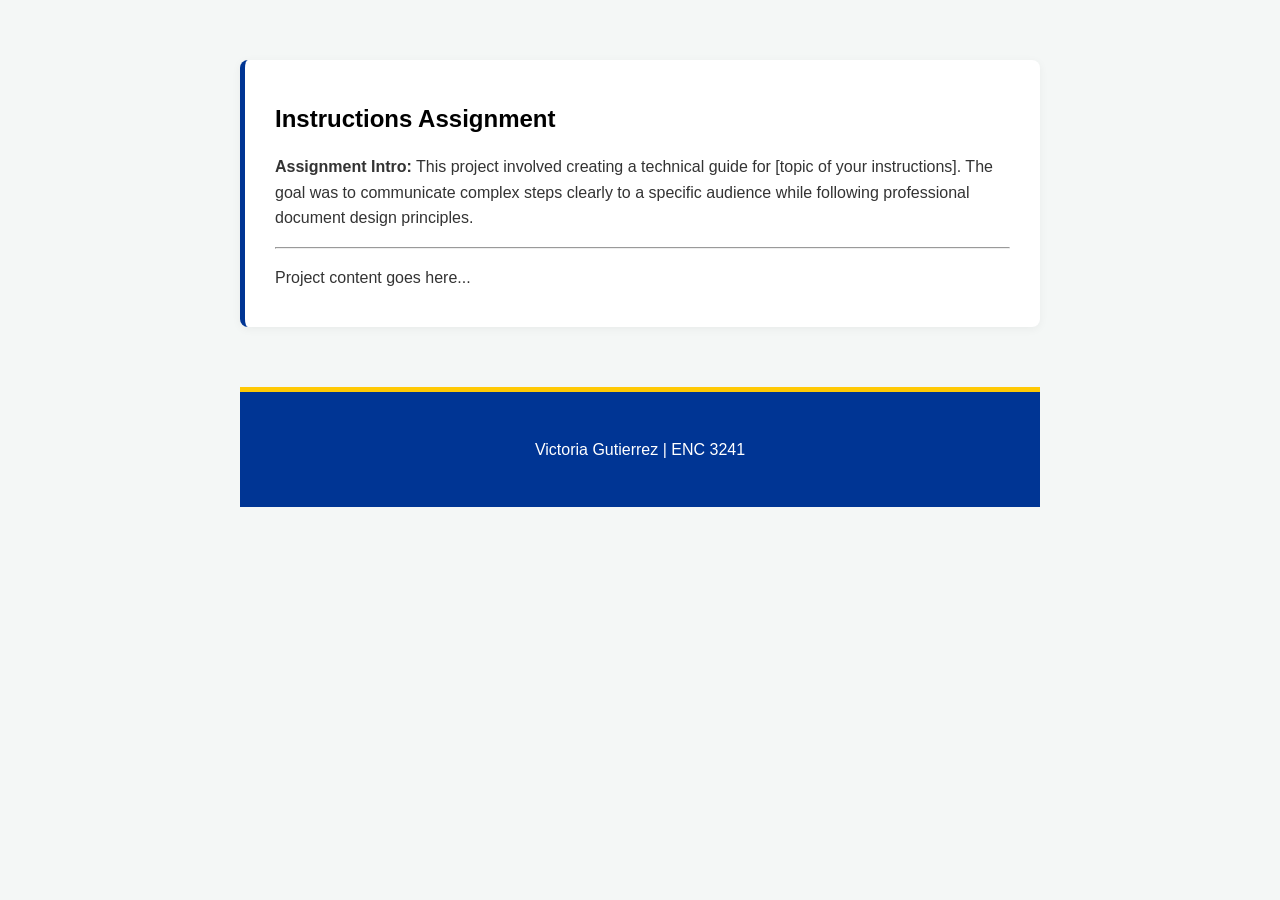
==== cover-letter.html @ 1a1d14d8 "Add instructions page with images" ====
<!DOCTYPE html>
<html lang="en">
<head>
    <meta charset="UTF-8">
    <meta name="viewport" content="width=device-width, initial-scale=1.0">
    <title>Instructions Assignment | Victoria Gutierrez</title>
    <link rel="stylesheet" href="style.css">
</head>
<body>
    <main>
        <section class="info-card">
            <h1>Instructions Assignment</h1>
            <p><strong>Assignment Intro:</strong> This project involved creating a technical guide for [topic of your instructions]. The goal was to communicate complex steps clearly to a specific audience while following professional document design principles.</p>
            
            <hr>
            <p>Project content goes here...</p>
        </section>
    </main>

    <footer>
        <p>Victoria Gutierrez | ENC 3241</p>
    </footer>
</body>
</html>
---- style.css ----
body {
    font-family: 'Segoe UI', Tahoma, Geneva, Verdana, sans-serif;
    line-height: 1.6;
    color: #333;
    max-width: 800px;
    margin: 0 auto;
    padding: 40px 20px;
    background-color: #f4f7f6;
}

header {
    text-align: center;
    border-bottom: 2px solid #003594; /* UCF Blue */
    padding-bottom: 20px;
    margin-bottom: 40px;
}

h1 { margin-bottom: 5px; color: #000; }
h3 { font-weight: 400; color: #666; margin-top: 0; }

.profile-container {
    display: flex;
    align-items: center;
    gap: 30px;
    background: white;
    padding: 30px;
    border-radius: 12px;
    box-shadow: 0 4px 15px rgba(0,0,0,0.05);
}

.profile-pic {
    width: 200px;
    height: 200px;
    border-radius: 50%;
    object-fit: cover;
    border: 3px solid #FFC904; /* UCF Gold */
}

.about-text h2 {
    color: #003594;
    margin-top: 0;
}

@media (max-width: 600px) {
    .profile-container { flex-direction: column; text-align: center; }
}

.info-card {
    background: white;
    padding: 25px 35px;
    border-radius: 8px;
    box-shadow: 0 2px 10px rgba(0,0,0,0.05);
    margin-top: 25px;
    border-left: 5px solid #003594; /* UCF Blue side accent */
}

.info-card h2 {
    color: #003594;
    font-size: 1.4rem;
    margin-top: 0;
    margin-bottom: 20px;
    text-transform: uppercase;
    letter-spacing: 1px;
}

.entry {
    margin-bottom: 25px;
}

.entry-header {
    display: flex;
    justify-content: space-between;
    align-items: baseline;
}

.entry h3 {
    margin: 0;
    font-size: 1.1rem;
    color: #222;
}

.date {
    font-size: 0.9rem;
    color: #666;
    font-weight: 600;
}

.degree, .location {
    margin: 5px 0;
    font-weight: 600;
    color: #444;
}

.minors, .honors, .coursework {
    margin: 3px 0;
    font-size: 0.95rem;
    color: #555;
}

.resume-list {
    margin-top: 10px;
    padding-left: 20px;
}

.resume-list li {
    margin-bottom: 5px;
    font-size: 0.95rem;
}

/* Vertically stacked skills */
.skills-vertical {
    display: flex;
    flex-direction: column;
    gap: 12px;
}

.skill-group {
    font-size: 1rem;
    padding: 8px 0;
    border-bottom: 1px solid #f0f0f0;
}

.skill-group:last-child {
    border-bottom: none;
}

/* Projects Section - Reverted to match Experience format */
.tech-stack {
    font-size: 0.85rem;
    color: #666;
    font-weight: 600;
}

/* Skills Section - Tightening it up significantly */
.skills-vertical {
    display: flex;
    flex-direction: column;
    gap: 0; /* Removed gap entirely */
}

.skill-group {
    font-size: 1rem;
    padding: 4px 0; /* Very tight padding */
    border-bottom: 1px solid #f0f0f0;
    margin: 0;
}

.skill-group:last-child {
    border-bottom: none;
}

/* Ensuring spacing is consistent across all cards */
.info-card {
    background: white;
    padding: 20px 30px; /* Slightly tighter padding */
    border-radius: 8px;
    box-shadow: 0 2px 10px rgba(0,0,0,0.05);
    margin-top: 20px;
    border-left: 5px solid #003594;
}

/* Footer Styling */
footer {
    background-color: #003594; /* UCF Blue */
    color: white;
    text-align: center;
    padding: 40px 20px;
    margin-top: 60px;
    border-top: 5px solid #FFC904; /* UCF Gold accent */
}

footer p {
    margin: 5px 0;
}

.footer-links a {
    color: #FFC904;
    text-decoration: none;
    font-weight: bold;
    margin: 0 10px;
}

.footer-links a:hover {
    text-decoration: underline;
}

.reflection-btn {
    display: inline-block;
    padding: 10px 20px;
    background-color: #003594; /* UCF Blue */
    color: white;
    text-decoration: none;
    border-radius: 5px;
    font-weight: bold;
    font-size: 0.9rem;
}

.reflection-btn:hover {
    background-color: #002266;
}

.back-btn {
    display: inline-block;
    margin-top: 20px;
    color: #003594;
    text-decoration: none;
    font-weight: bold;
}

/* Navigation Bar Styling */
nav {
    background-color: #003594; /* UCF Blue */
    padding: 15px 0;
    position: sticky;
    top: 0;
    z-index: 1000;
    text-align: center;
}

nav a {
    color: white;
    text-decoration: none;
    margin: 0 15px;
    font-weight: bold;
    font-size: 1rem;
}

nav a:hover {
    color: #FFC904; /* UCF Gold */
}

/* Dropdown Menu logic */
.dropdown {
    display: inline-block;
    position: relative;
}

.dropdown-content {
    display: none;
    position: absolute;
    background-color: white;
    min-width: 200px;
    box-shadow: 0px 8px 16px rgba(0,0,0,0.2);
    z-index: 1;
    text-align: left;
    border-radius: 4px;
}

.dropdown-content a {
    color: #333;
    padding: 12px 16px;
    display: block;
    margin: 0;
}

.dropdown-content a:hover {
    background-color: #f1f1f1;
    color: #003594;
}

.dropdown:hover .dropdown-content {
    display: block;
}

/* Custom Underline Class */
.custom-underline {
    text-decoration: underline;
    text-decoration-thickness: 2px;
    text-underline-offset: 3px; /* Adds a little space between the word and the line */
}

/* Highlight Style */
.highlight-light-red{
    background-color: #d35762aa;
    padding: 0 4px;
    border-radius: 2px;
}

.highlight-light-yellow{
    background-color: #e9d824aa;
    padding: 0 4px;
    border-radius: 2px;
}

.center-text {
    text-align: center;
}

.highlight-light-blue{
    background-color: #4199e6aa;
    padding: 0 4px;
    border-radius: 2px;
}

/* Styles for instruction images */
.instruction-img {
    display: block;
    max-width: 25%; /* Ensures it doesn't overflow the card */
    height: auto;
    margin: 15px auto; /* Centers the image with space above/below */
    border-radius: 5px; /* Matches your card corners */
    border: 1px solid #ddd; /* Adds a subtle frame */
}

.img-caption {
    text-align: center;
    font-size: 0.9rem;
    font-style: italic;
    color: #666;
    margin-bottom: 20px;
}

.image-row {
    display: flex;       /* Aligns children (images) in a row */
    gap: 10px;          /* Adds a small space between the two images */
    justify-content: center; /* Centers the row on the page */
    margin: 20px 0;
}

.image-row img {
    flex: 1;            /* Makes both images take up equal width */
    max-width: 25%;     /* Ensures they fit side-by-side with the gap */
    height: auto;       /* Maintains aspect ratio so they don't look squished */
}

/* Mobile responsive: stack them back on top of each other if the screen is tiny */
@media (max-width: 600px) {
    .image-row {
        flex-direction: column;
    }
    .image-row img {
        max-width: 100%;
    }
}
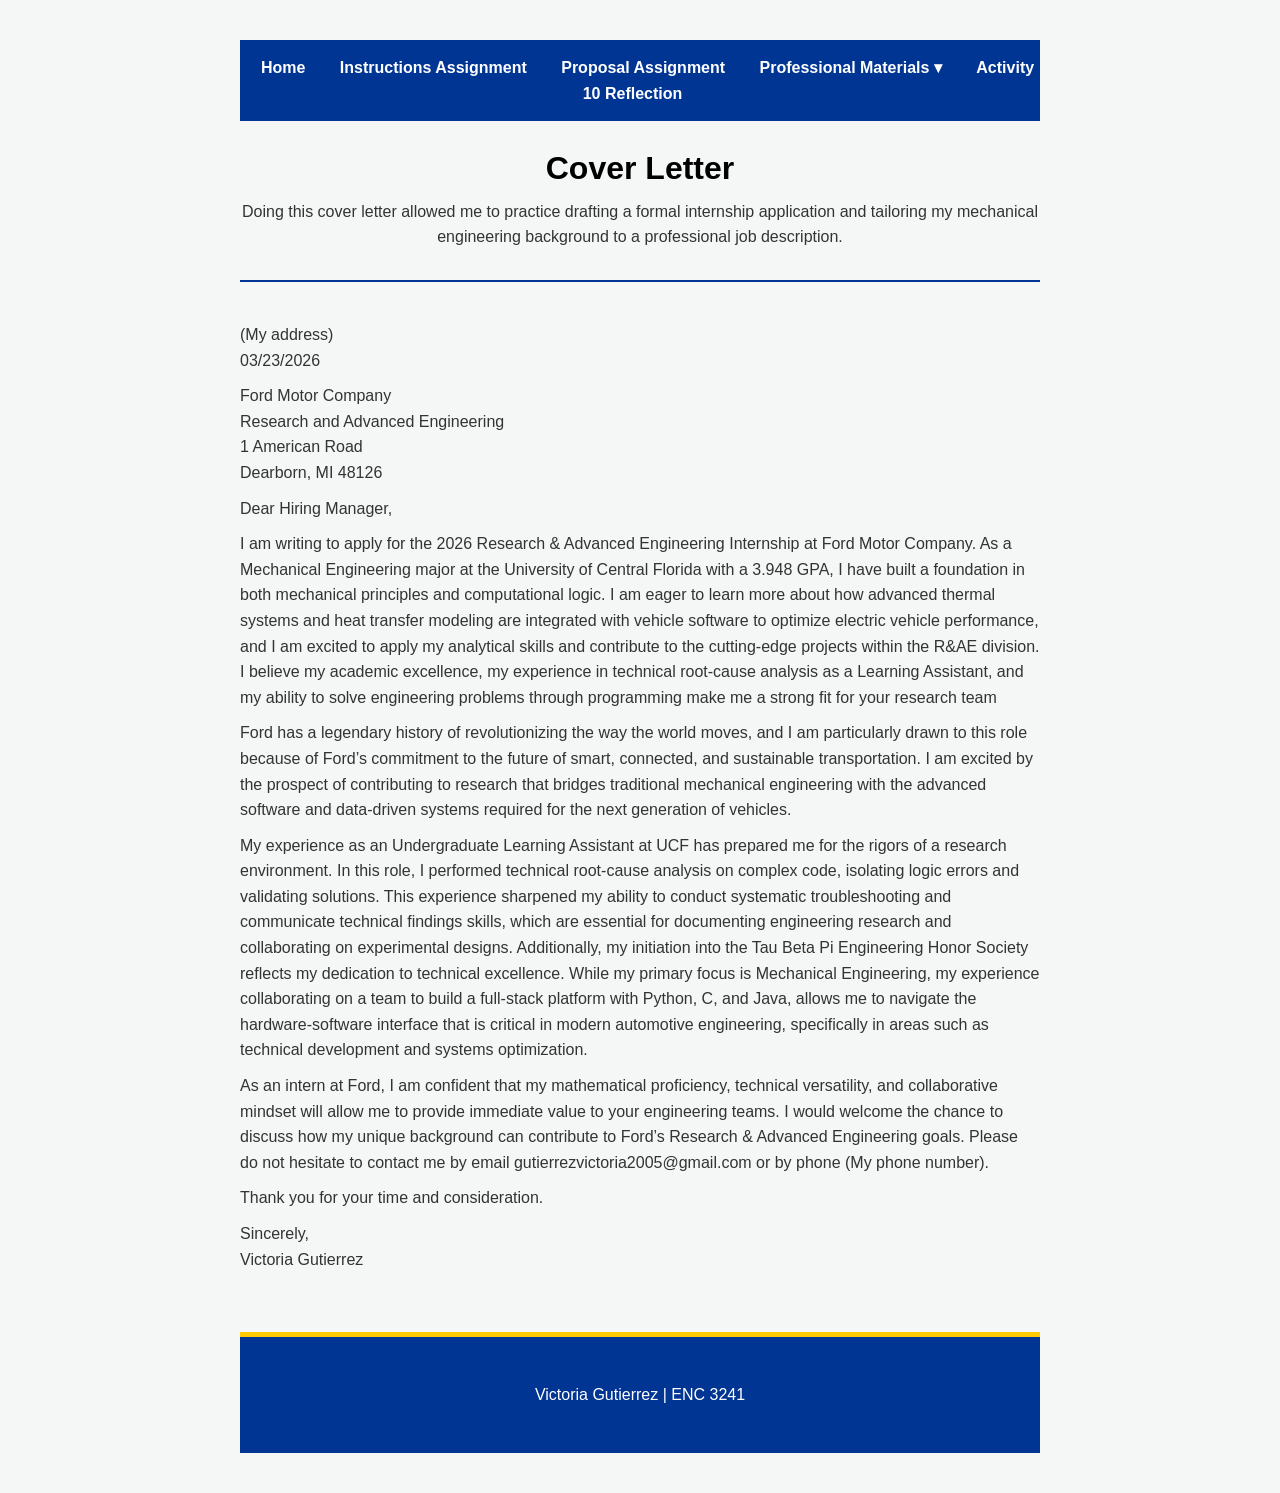
==== commit ca7b3239: "Add finished portfolio" ====
--- a/cover-letter.html
+++ b/cover-letter.html
@@ -7,14 +7,67 @@
     <link rel="stylesheet" href="style.css">
 </head>
 <body>
+    <nav>
+        <a href="index.html">Home</a>
+        <a href="instructions.html">Instructions Assignment</a>
+        <a href="proposal.html">Proposal Assignment</a>
+        
+        <div class="dropdown">
+            <a href="#">Professional Materials ▾</a>
+            <div class="dropdown-content">
+                <a href="resume.html">Resume</a>
+                <a href="cover-letter.html">Cover Letter</a>
+                <a href="interview.html">Mini Interview</a>
+            </div>
+        </div>
+        <a href="reflection.html">Activity 10 Reflection</a>
+    </nav>
+
     <main>
-        <section class="info-card">
-            <h1>Instructions Assignment</h1>
-            <p><strong>Assignment Intro:</strong> This project involved creating a technical guide for [topic of your instructions]. The goal was to communicate complex steps clearly to a specific audience while following professional document design principles.</p>
-            
-            <hr>
-            <p>Project content goes here...</p>
-        </section>
+        <header>
+            <h1>Cover Letter</h1>
+            <p>Doing this cover letter allowed me to practice drafting a formal internship application and tailoring my mechanical engineering background to a professional job description.</p>
+        </header>
+
+        <p>(My address)<br>03/23/2026</p>
+
+        <p>Ford Motor Company<br>Research and Advanced Engineering <br>1 American Road <br>Dearborn, MI 48126</p>
+
+
+        <p>Dear Hiring Manager,</p>
+        <p>I am writing to apply for the 2026 Research & Advanced Engineering Internship at Ford Motor
+            Company. As a Mechanical Engineering major at the University of Central Florida with a 3.948
+            GPA, I have built a foundation in both mechanical principles and computational logic. I am eager
+            to learn more about how advanced thermal systems and heat transfer modeling are integrated
+            with vehicle software to optimize electric vehicle performance, and I am excited to apply my
+            analytical skills and contribute to the cutting-edge projects within the R&AE division. I believe
+            my academic excellence, my experience in technical root-cause analysis as a Learning
+            Assistant, and my ability to solve engineering problems through programming make me a strong
+            fit for your research team</p>
+        <p>Ford has a legendary history of revolutionizing the way the world moves, and I am particularly
+            drawn to this role because of Ford’s commitment to the future of smart, connected, and
+            sustainable transportation. I am excited by the prospect of contributing to research that bridges
+            traditional mechanical engineering with the advanced software and data-driven systems
+            required for the next generation of vehicles.</p>
+        <p>My experience as an Undergraduate Learning Assistant at UCF has prepared me for the rigors
+            of a research environment. In this role, I performed technical root-cause analysis on complex
+            code, isolating logic errors and validating solutions. This experience sharpened my ability to
+            conduct systematic troubleshooting and communicate technical findings skills, which are
+            essential for documenting engineering research and collaborating on experimental designs.
+            Additionally, my initiation into the Tau Beta Pi Engineering Honor Society reflects my dedication
+            to technical excellence. While my primary focus is Mechanical Engineering, my experience
+            collaborating on a team to build a full-stack platform with Python, C, and Java, allows me to
+            navigate the hardware-software interface that is critical in modern automotive engineering,
+            specifically in areas such as technical development and systems optimization.</p>
+        <p>As an intern at Ford, I am confident that my mathematical proficiency, technical versatility, and
+            collaborative mindset will allow me to provide immediate value to your engineering teams. I
+            would welcome the chance to discuss how my unique background can contribute to Ford’s
+            Research & Advanced Engineering goals. Please do not hesitate to contact me by email
+            gutierrezvictoria2005@gmail.com or by phone (My phone number).</p>
+
+        <p>Thank you for your time and consideration.</p>
+        <p>Sincerely,<br>Victoria Gutierrez</p>
+
     </main>
 
     <footer>
--- a/style.css
+++ b/style.css
@@ -312,15 +312,16 @@
 
 .image-row {
     display: flex;       /* Aligns children (images) in a row */
-    gap: 10px;          /* Adds a small space between the two images */
+    gap: 1px;          /* Adds a small space between the two images */
     justify-content: center; /* Centers the row on the page */
-    margin: 20px 0;
+    margin: 5px 0;
 }
 
 .image-row img {
     flex: 1;            /* Makes both images take up equal width */
     max-width: 25%;     /* Ensures they fit side-by-side with the gap */
     height: auto;       /* Maintains aspect ratio so they don't look squished */
+    object-fit: contain;
 }
 
 /* Mobile responsive: stack them back on top of each other if the screen is tiny */
@@ -331,4 +332,53 @@
     .image-row img {
         max-width: 100%;
     }
+}
+
+/* Styling for Proposal Tables */
+.table-img {
+    display: block;
+    width: 100%;          /* Larger than instruction photos, but not full screen */
+    max-width: 700px;    /* Prevents it from getting too massive on huge monitors */
+    height: auto;
+    margin: 30px auto;   /* Centers it with more "breathing room" around it */
+    border: 1px solid #003594; /* UCF Blue border to make it look like a formal figure */
+    border-radius: 4px;
+    box-shadow: 0 4px 8px rgba(0,0,0,0.1); /* Adds a professional shadow */
+}
+
+.resume-entry {
+    margin-bottom: 1px;
+}
+
+.entry-header {
+    display: flex;
+    justify-content: space-between;
+    align-items: baseline;
+    margin-bottom: 0px;
+}
+
+
+.entry-header span {
+    font-size: 0.9rem;
+    color: #666;
+}
+
+h2, h3 {
+    margin-bottom: 5px; /* Shrinks space below the header */
+    margin-top: 15px;    /* Keeps space above the header to separate sections */
+}
+
+p {
+    margin-top: 0;      /* Removes the gap above paragraphs */
+    margin-bottom: 10px; /* Small gap between paragraphs */
+}
+
+.video-wrapper {
+    text-align: center;
+    margin: 40px 0;
+}
+
+video {
+    background-color: #000; /* Adds a black background while the video loads */
+    outline: none;
 }
